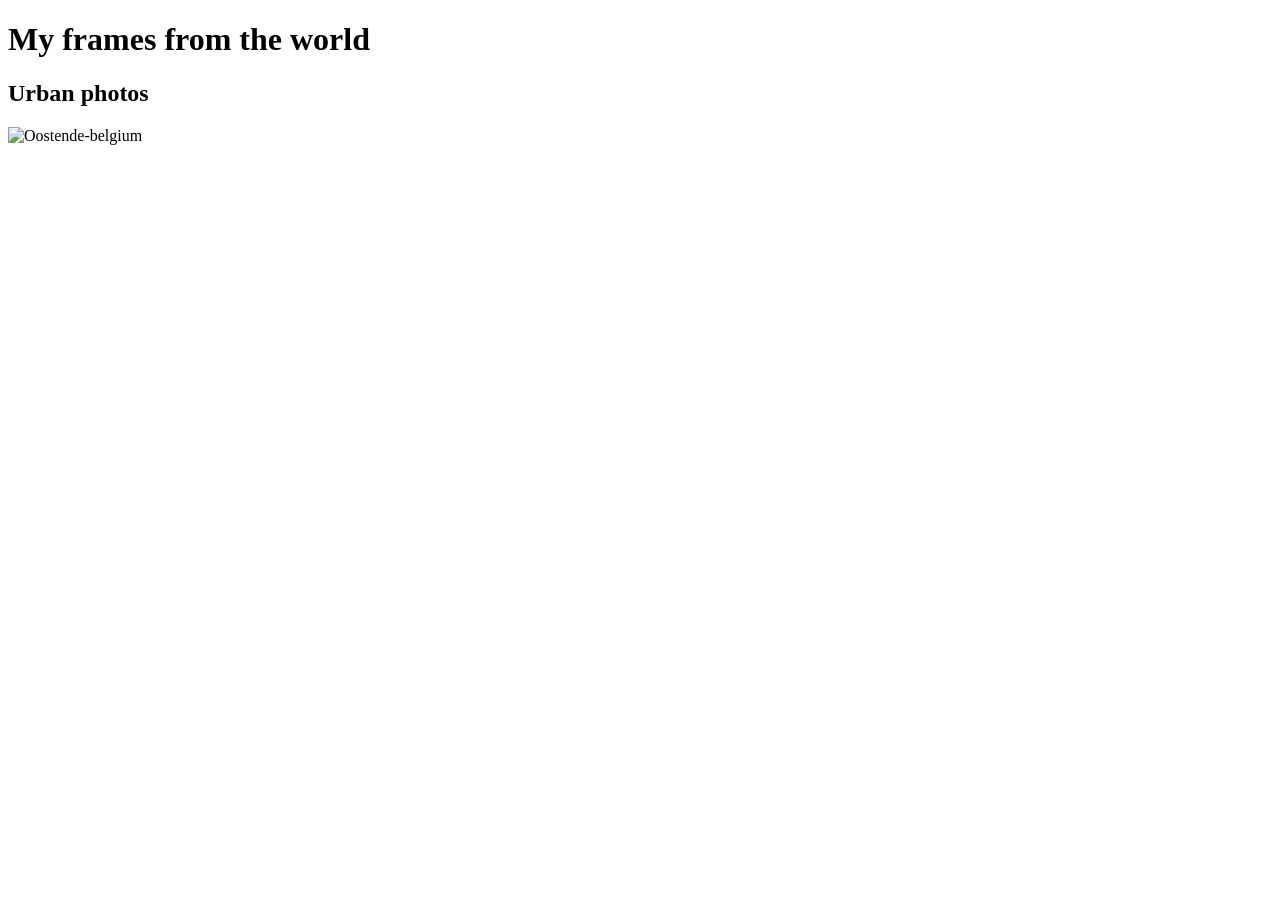
==== index.html @ 7cafc71c "My frist project" ====
<!DOCTYPE html>
<htmk lang= "english">
<h>
<meta charset= "UFT-8">
<title>My website</title>
</h>
<body>
<h1> My frames from the world</h1>
<h2> Urban photos </h2>
<img scr="https://www.instagram.com/p/DNqZtJPsydU/?igsh=cWk3c3Zxczd1cGtz" alt="Oostende-belgium"/>
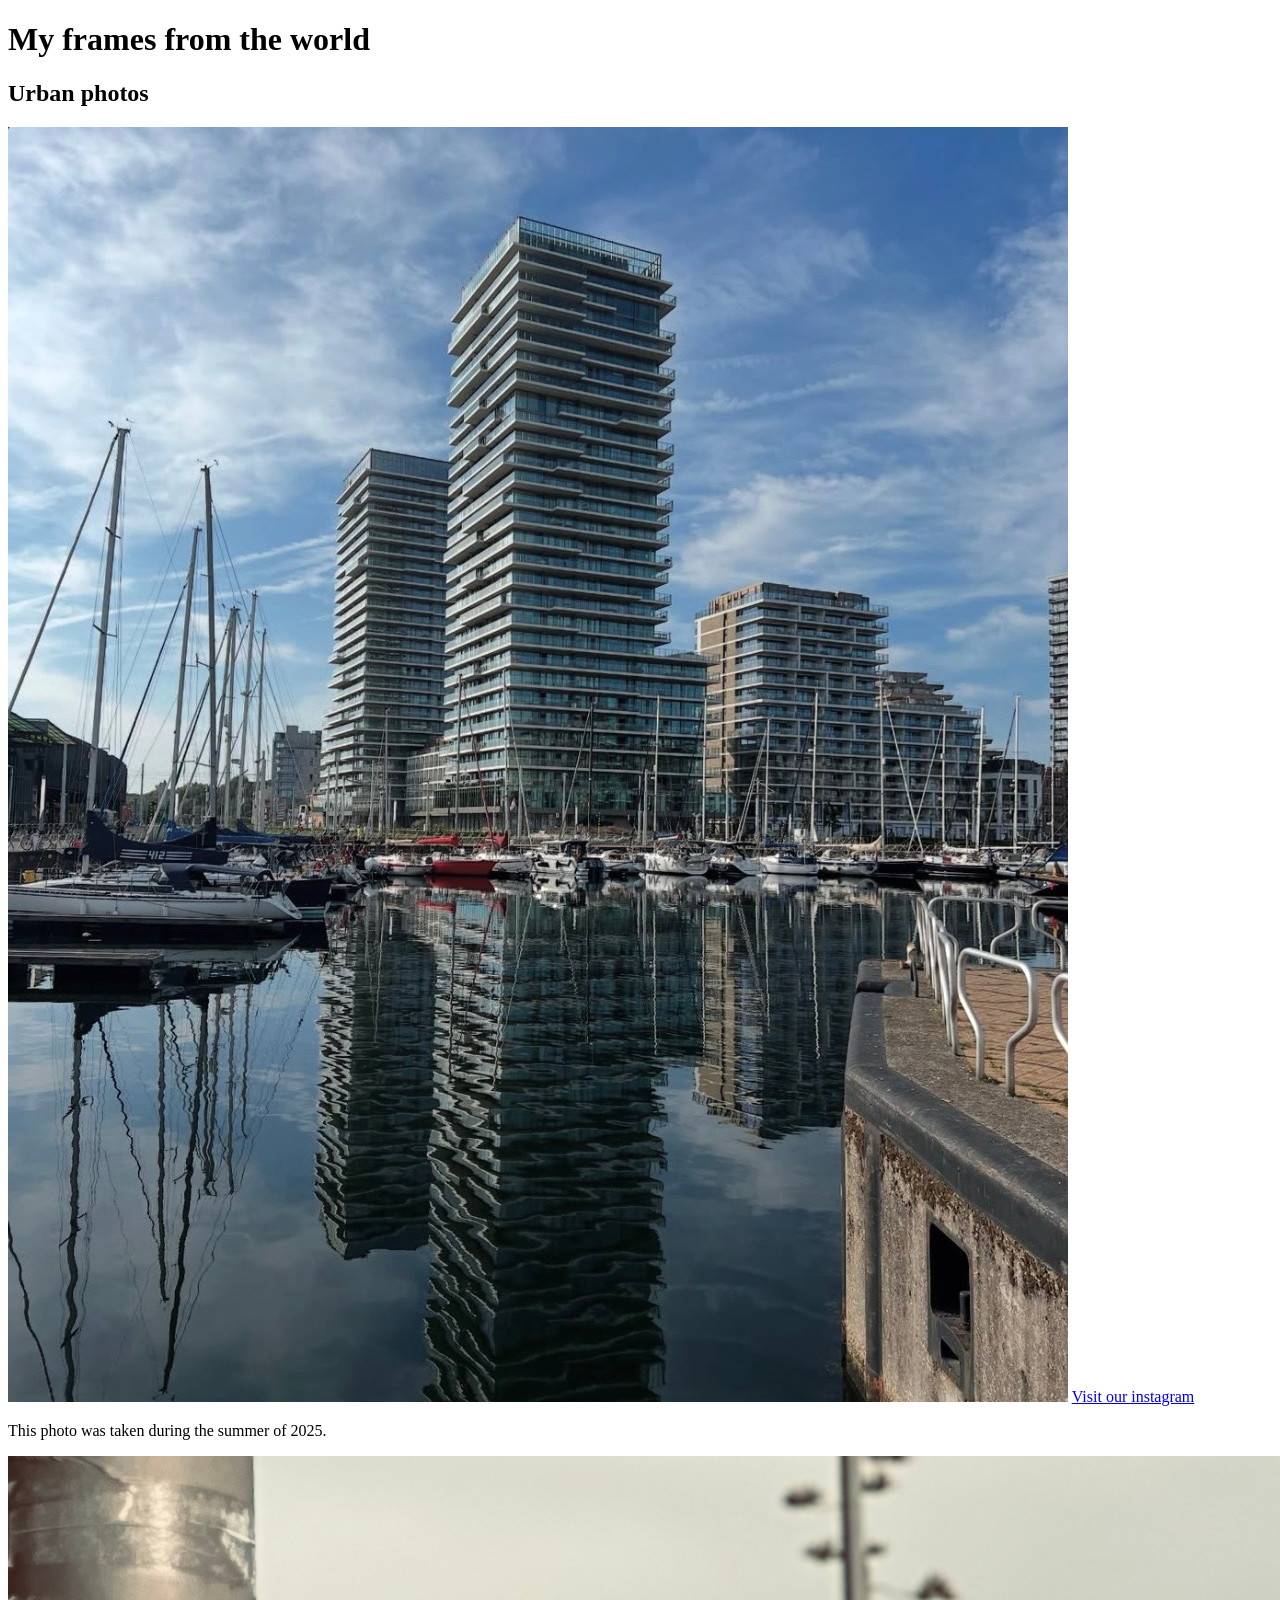
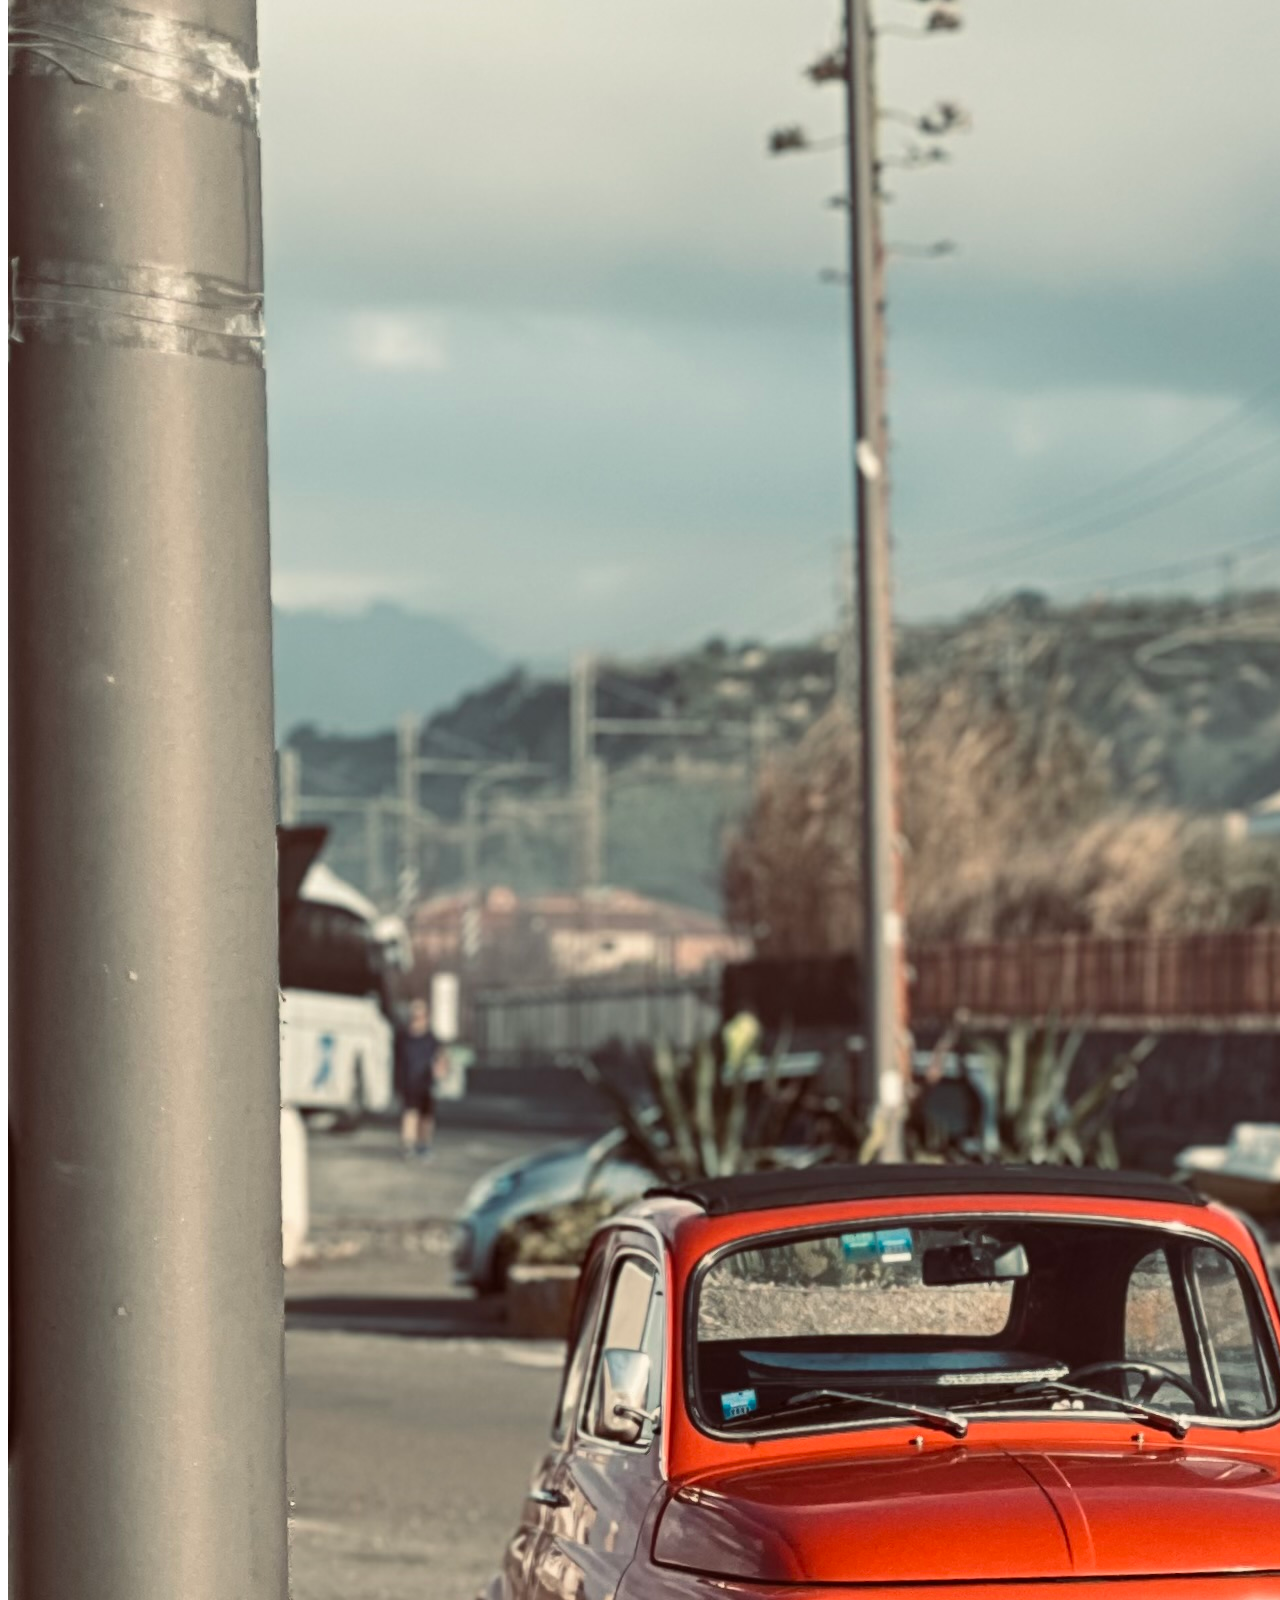
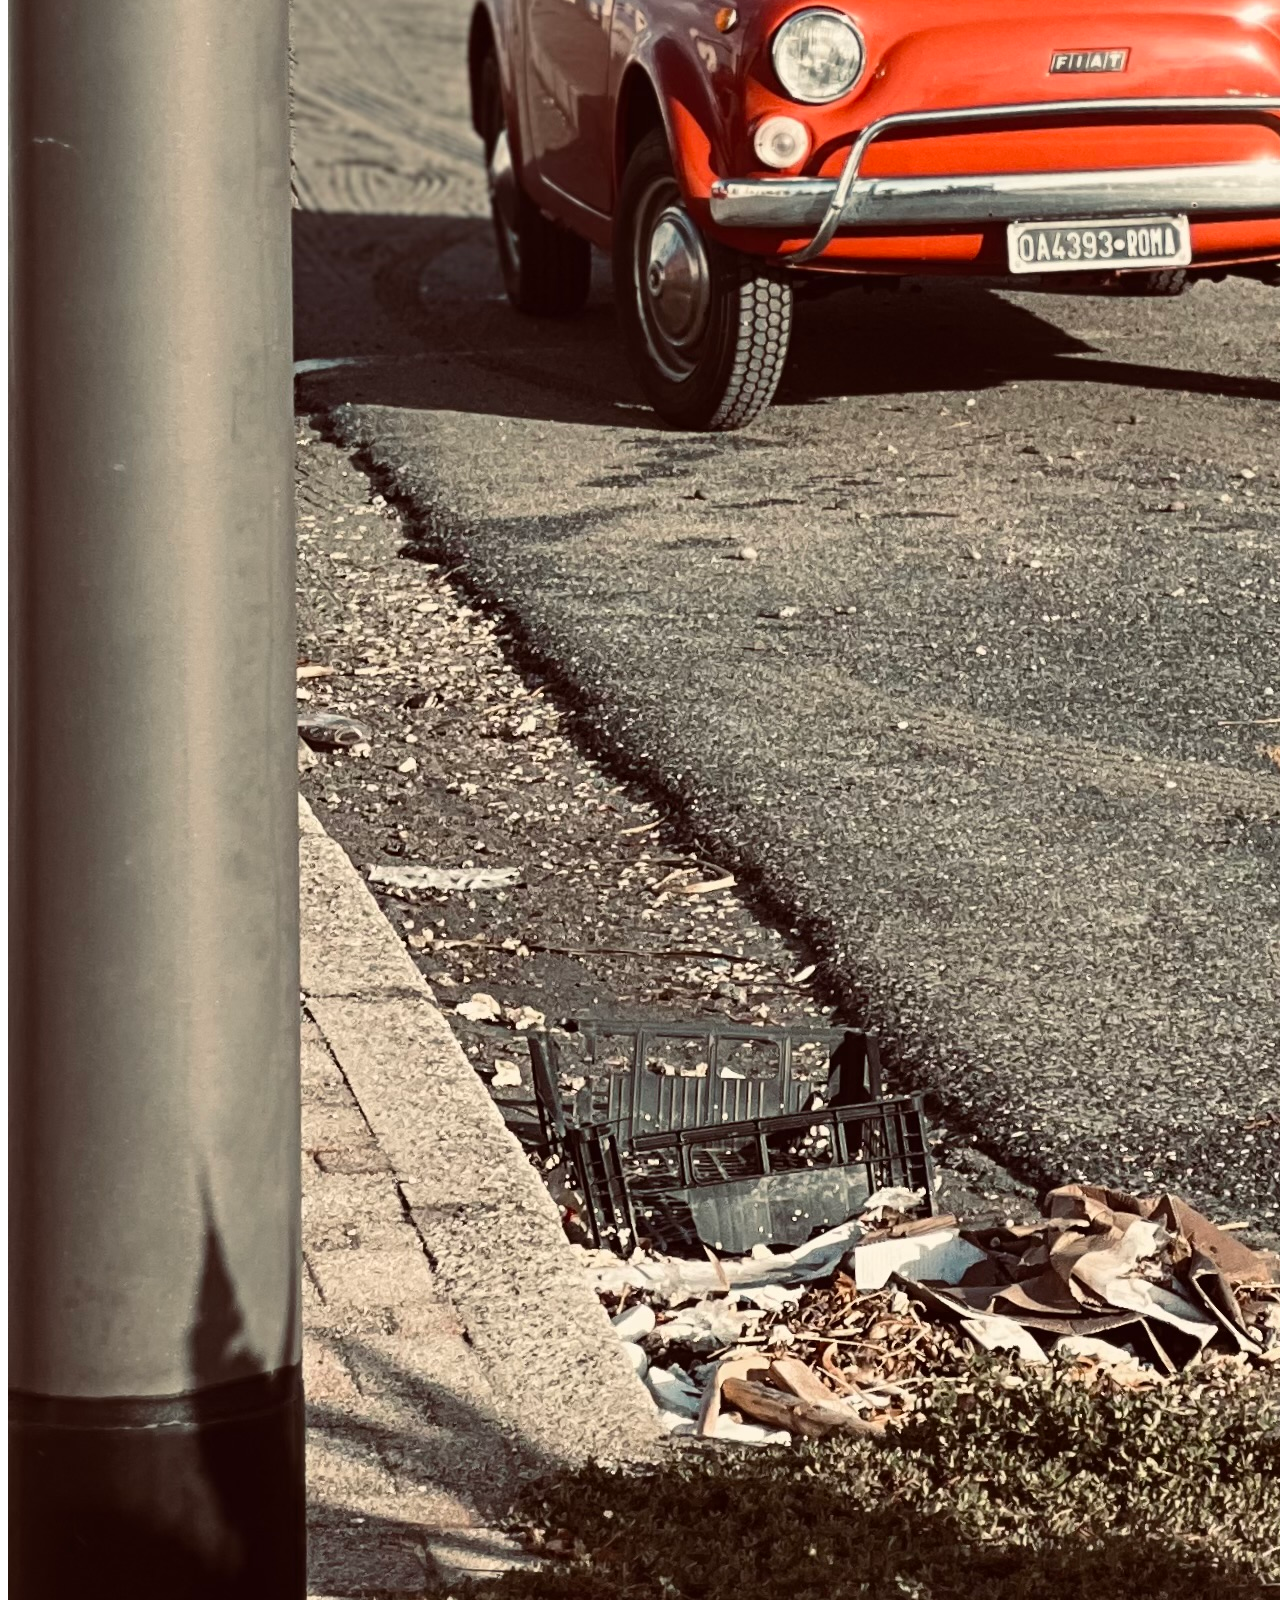
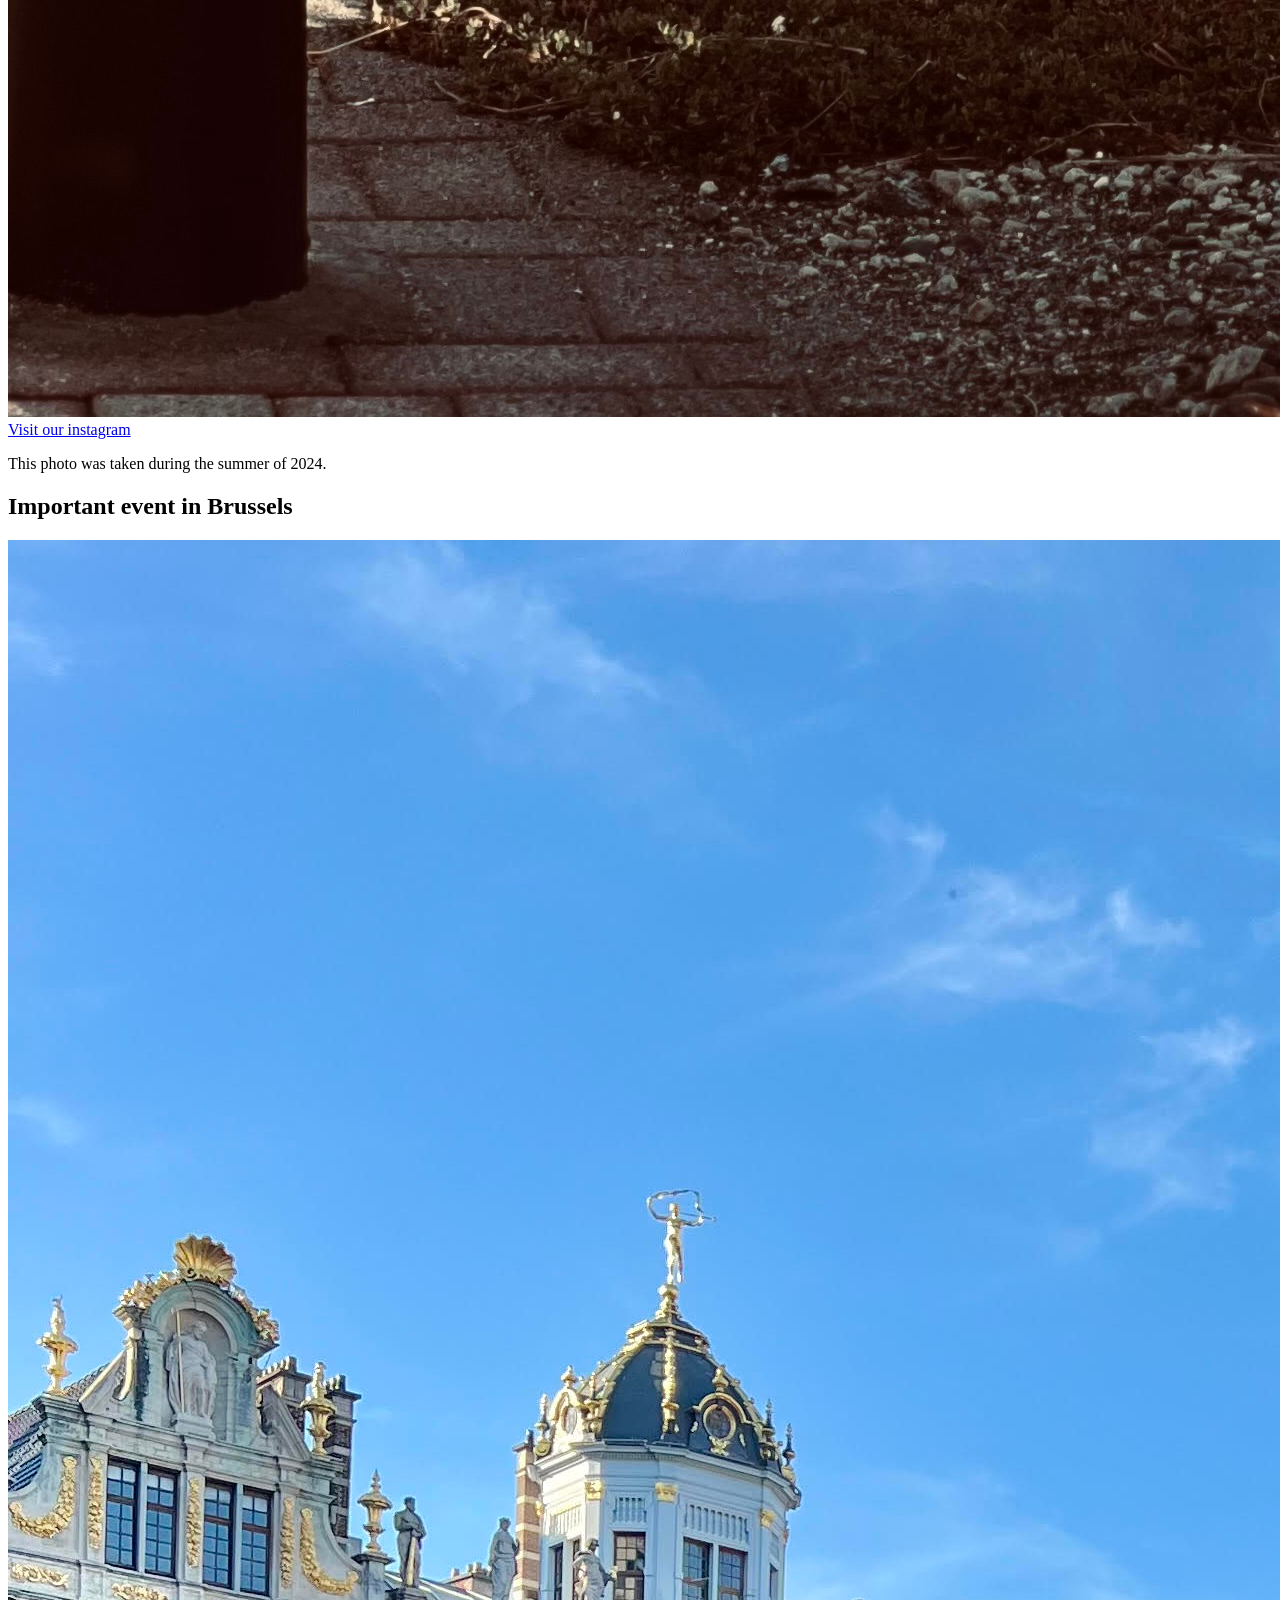
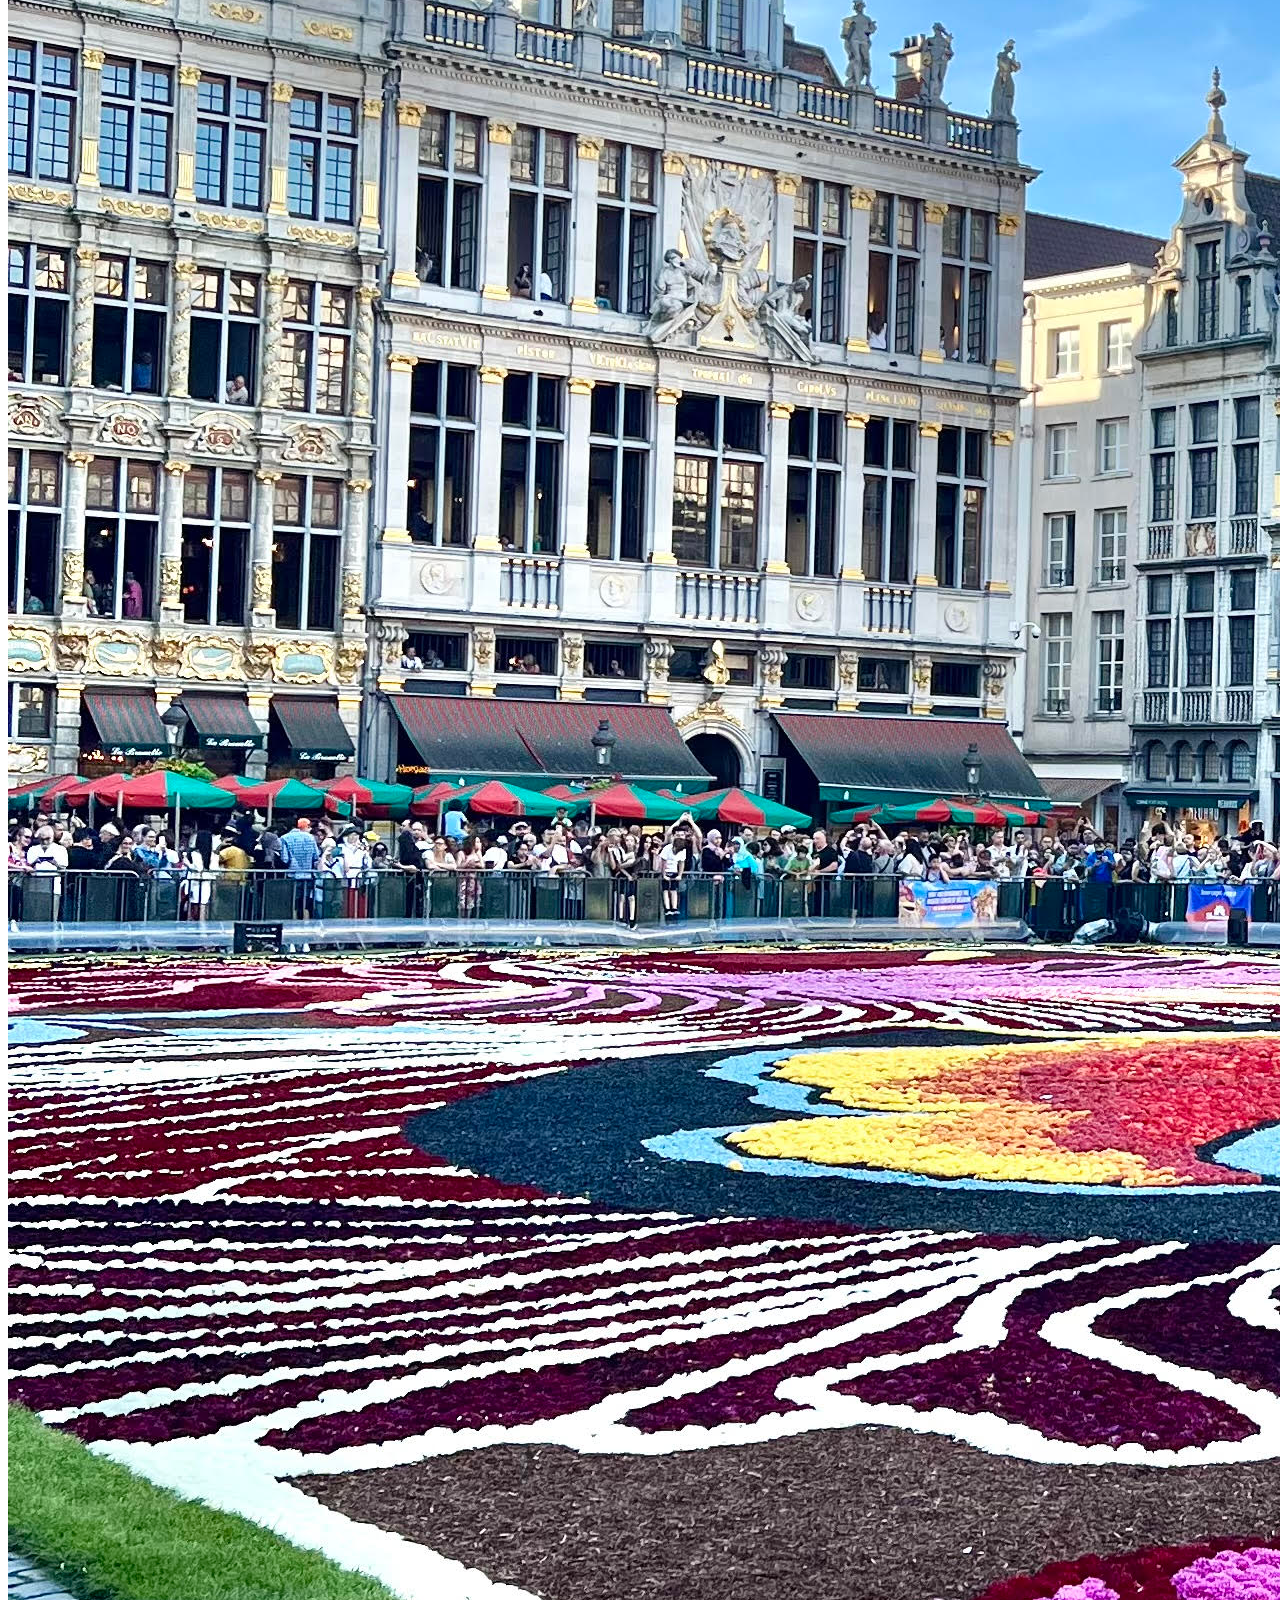
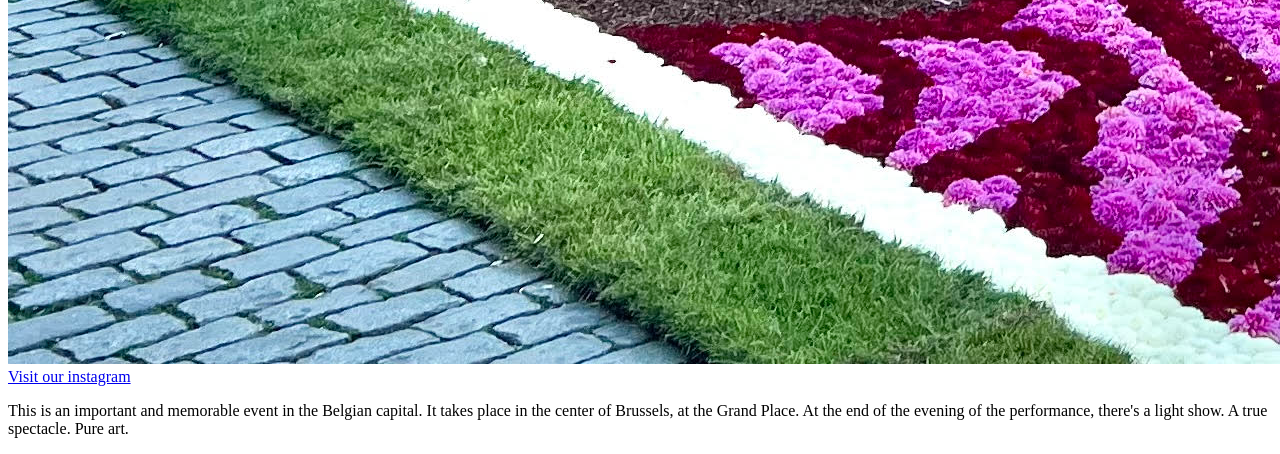
==== commit a0309b81: "my_first_project1" ====
--- a/index.html
+++ b/index.html
@@ -1,10 +1,27 @@
 <!DOCTYPE html>
-<htmk lang= "english">
-<h>
-<meta charset= "UFT-8">
+<html lang= "en">
+<head>
+<meta charset= "UTF-8">
 <title>My website</title>
-</h>
+</head>
 <body>
 <h1> My frames from the world</h1>
 <h2> Urban photos </h2>
-<img scr="https://www.instagram.com/p/DNqZtJPsydU/?igsh=cWk3c3Zxczd1cGtz" alt="Oostende-belgium"/>
+<div>
+<img src= "img_o.jpeg" alt="Oostande - BE" />
+<a href="https://www.instagram.com/p/DNqZtJPsydU/?igsh=cWk3c3Zxczd1cGtz" target= "_blank"> Visit our instagram</a>
+<p> This photo was taken during the summer of 2025. </p>
+</div>
+<div>
+<img src="img_c.jpeg" alt= "Red car in Italy" />
+<a href="https://www.instagram.com/p/C-KIvsPsfkg/?igsh=c2ppemJuNTM3b2Fu" target= "_blank"> Visit our instagram </a>
+<p>This photo was taken during the summer of 2024.</p>
+</div>
+<div>
+<h2> Important event in Brussels </h2>
+<img src= "img_f.jpg" alt= "Flower carpet"/>
+<a href="https://www.instagram.com/p/C-vGCbesMPx/?igsh=ZHQxcGFqc2JyeWpx" target="_blank"> Visit our instagram </a>
+<p> This is an important and memorable event in the Belgian capital. It takes place in the center of Brussels, at the Grand Place. At the end of the evening of the performance, there's a light show. A true spectacle. Pure art.</p>
+</div>
+</body>
+</html>
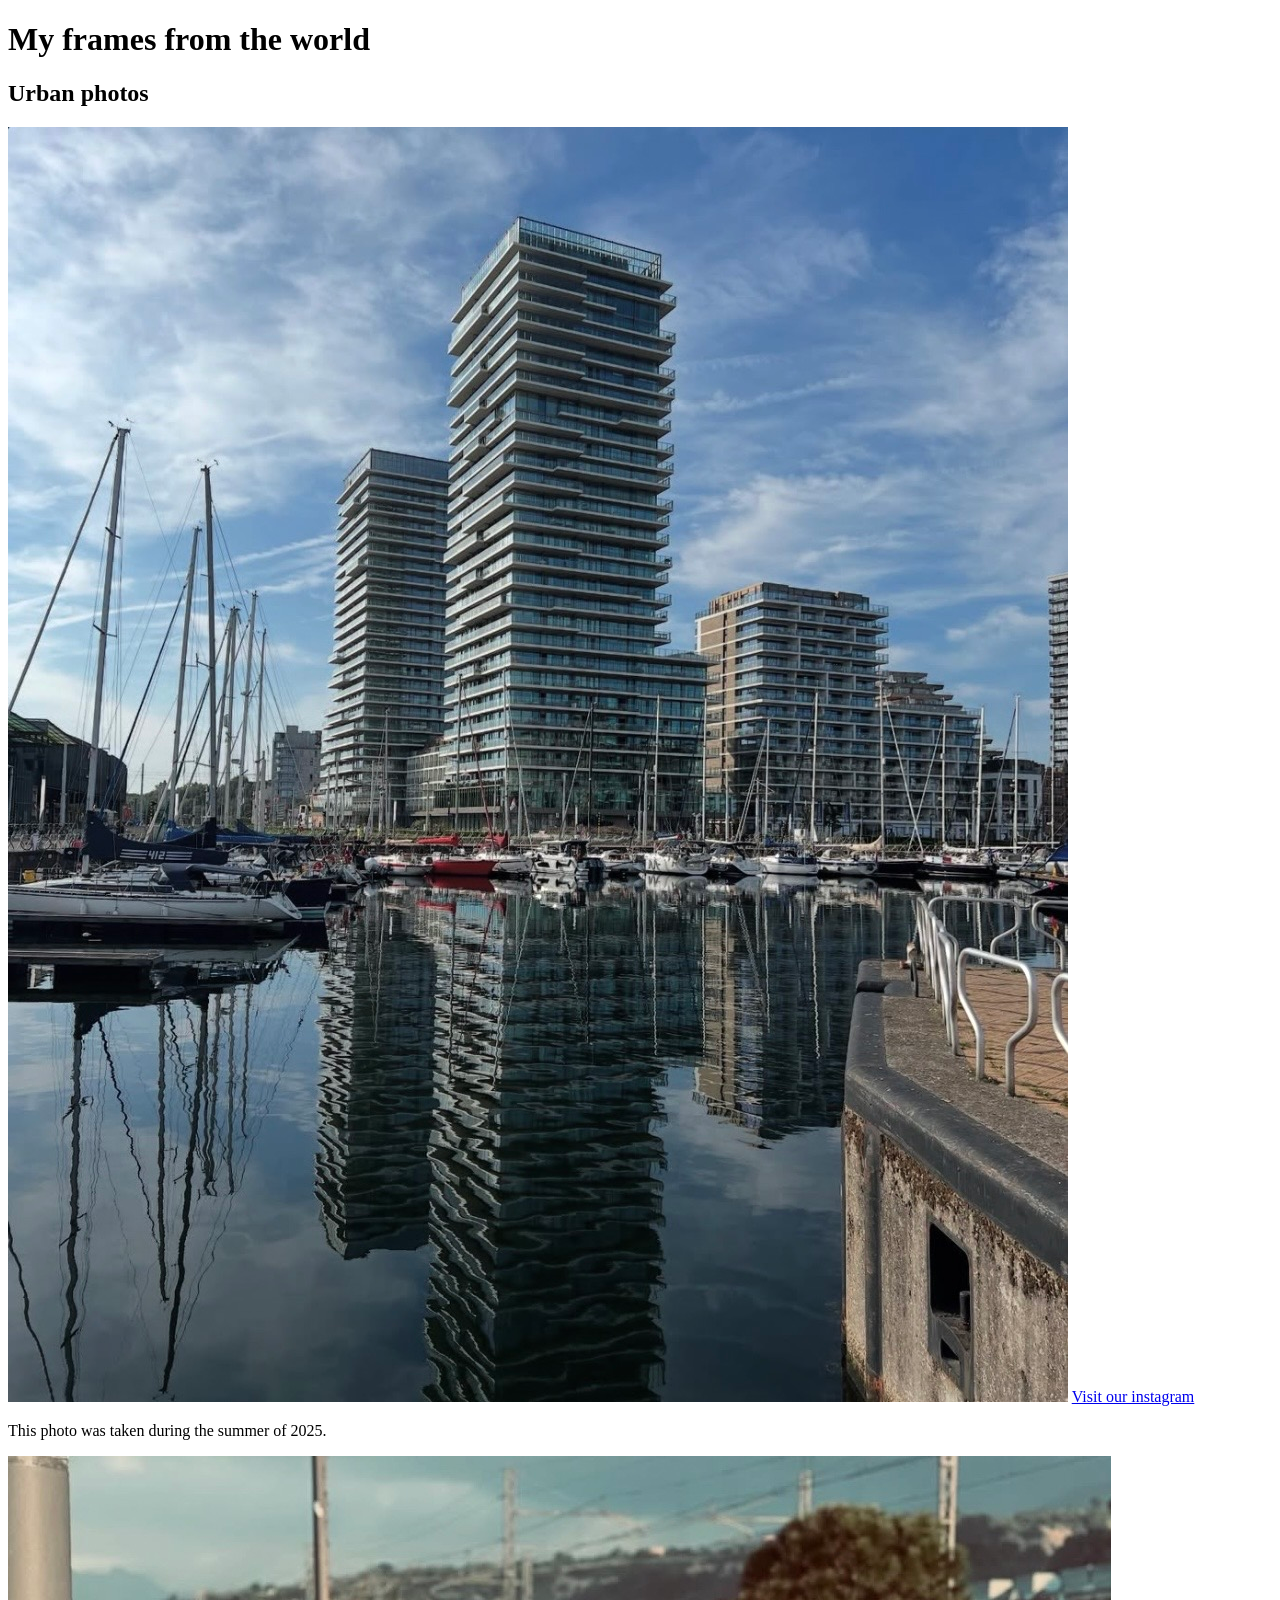
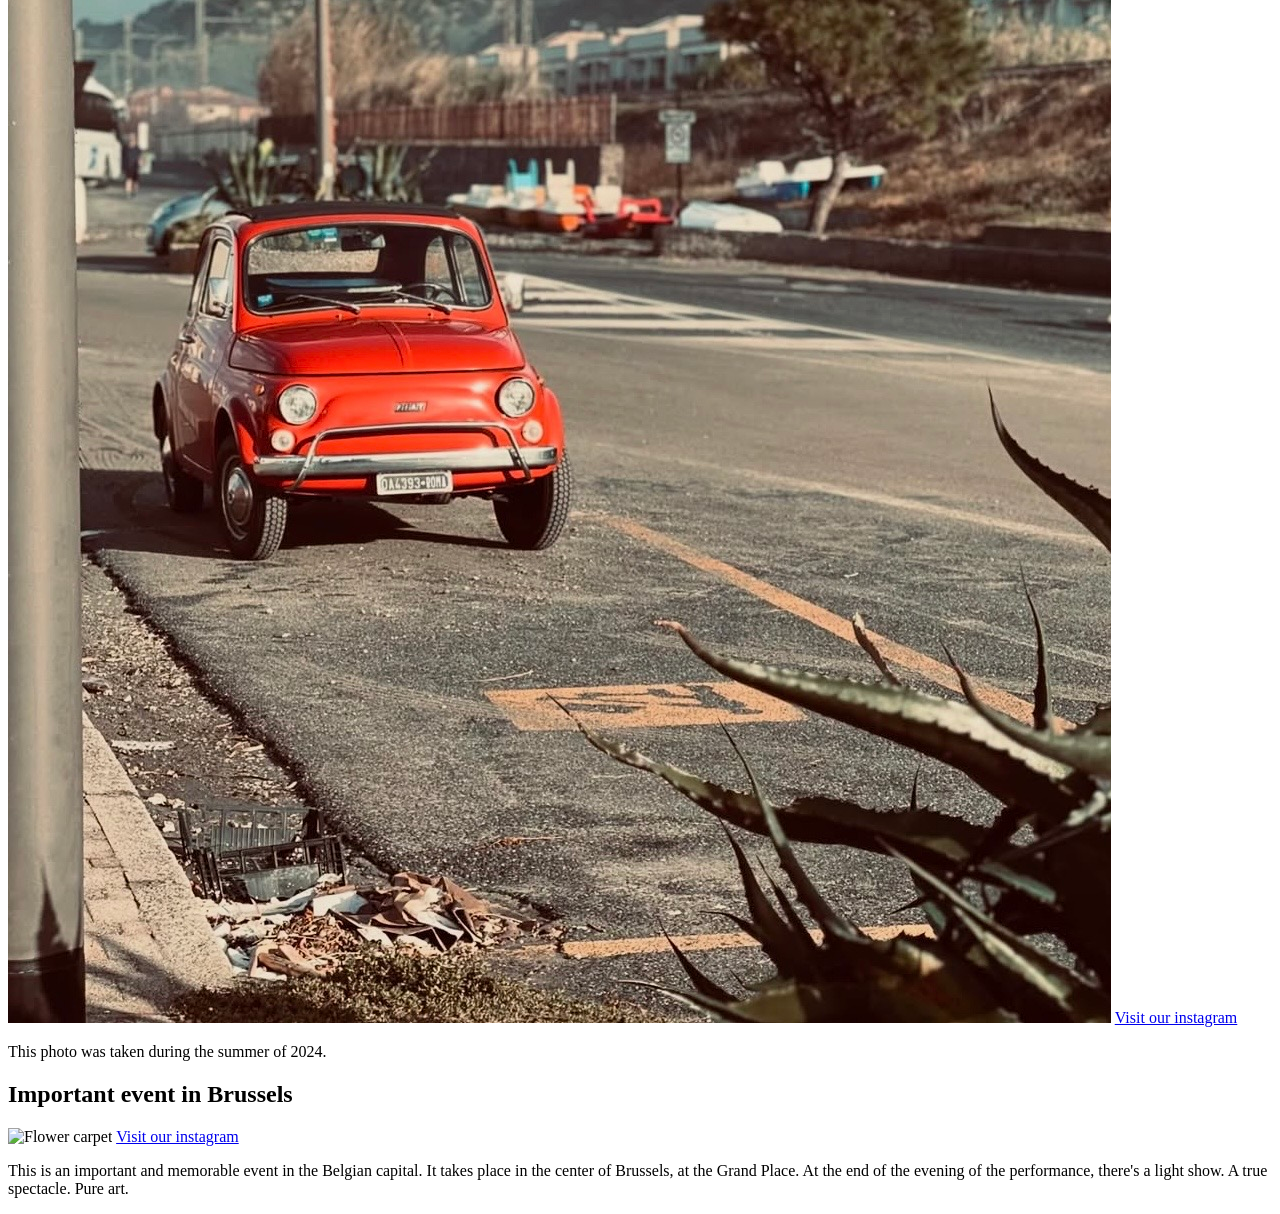
==== commit a777f556: "my_first_project" ====
--- a/index.html
+++ b/index.html
@@ -7,21 +7,18 @@
 <body>
 <h1> My frames from the world</h1>
 <h2> Urban photos </h2>
-<div>
+
 <img src= "img_o.jpeg" alt="Oostande - BE" />
 <a href="https://www.instagram.com/p/DNqZtJPsydU/?igsh=cWk3c3Zxczd1cGtz" target= "_blank"> Visit our instagram</a>
 <p> This photo was taken during the summer of 2025. </p>
-</div>
-<div>
+
 <img src="img_c.jpeg" alt= "Red car in Italy" />
 <a href="https://www.instagram.com/p/C-KIvsPsfkg/?igsh=c2ppemJuNTM3b2Fu" target= "_blank"> Visit our instagram </a>
 <p>This photo was taken during the summer of 2024.</p>
-</div>
-<div>
 <h2> Important event in Brussels </h2>
 <img src= "img_f.jpg" alt= "Flower carpet"/>
 <a href="https://www.instagram.com/p/C-vGCbesMPx/?igsh=ZHQxcGFqc2JyeWpx" target="_blank"> Visit our instagram </a>
 <p> This is an important and memorable event in the Belgian capital. It takes place in the center of Brussels, at the Grand Place. At the end of the evening of the performance, there's a light show. A true spectacle. Pure art.</p>
-</div>
+
 </body>
 </html>
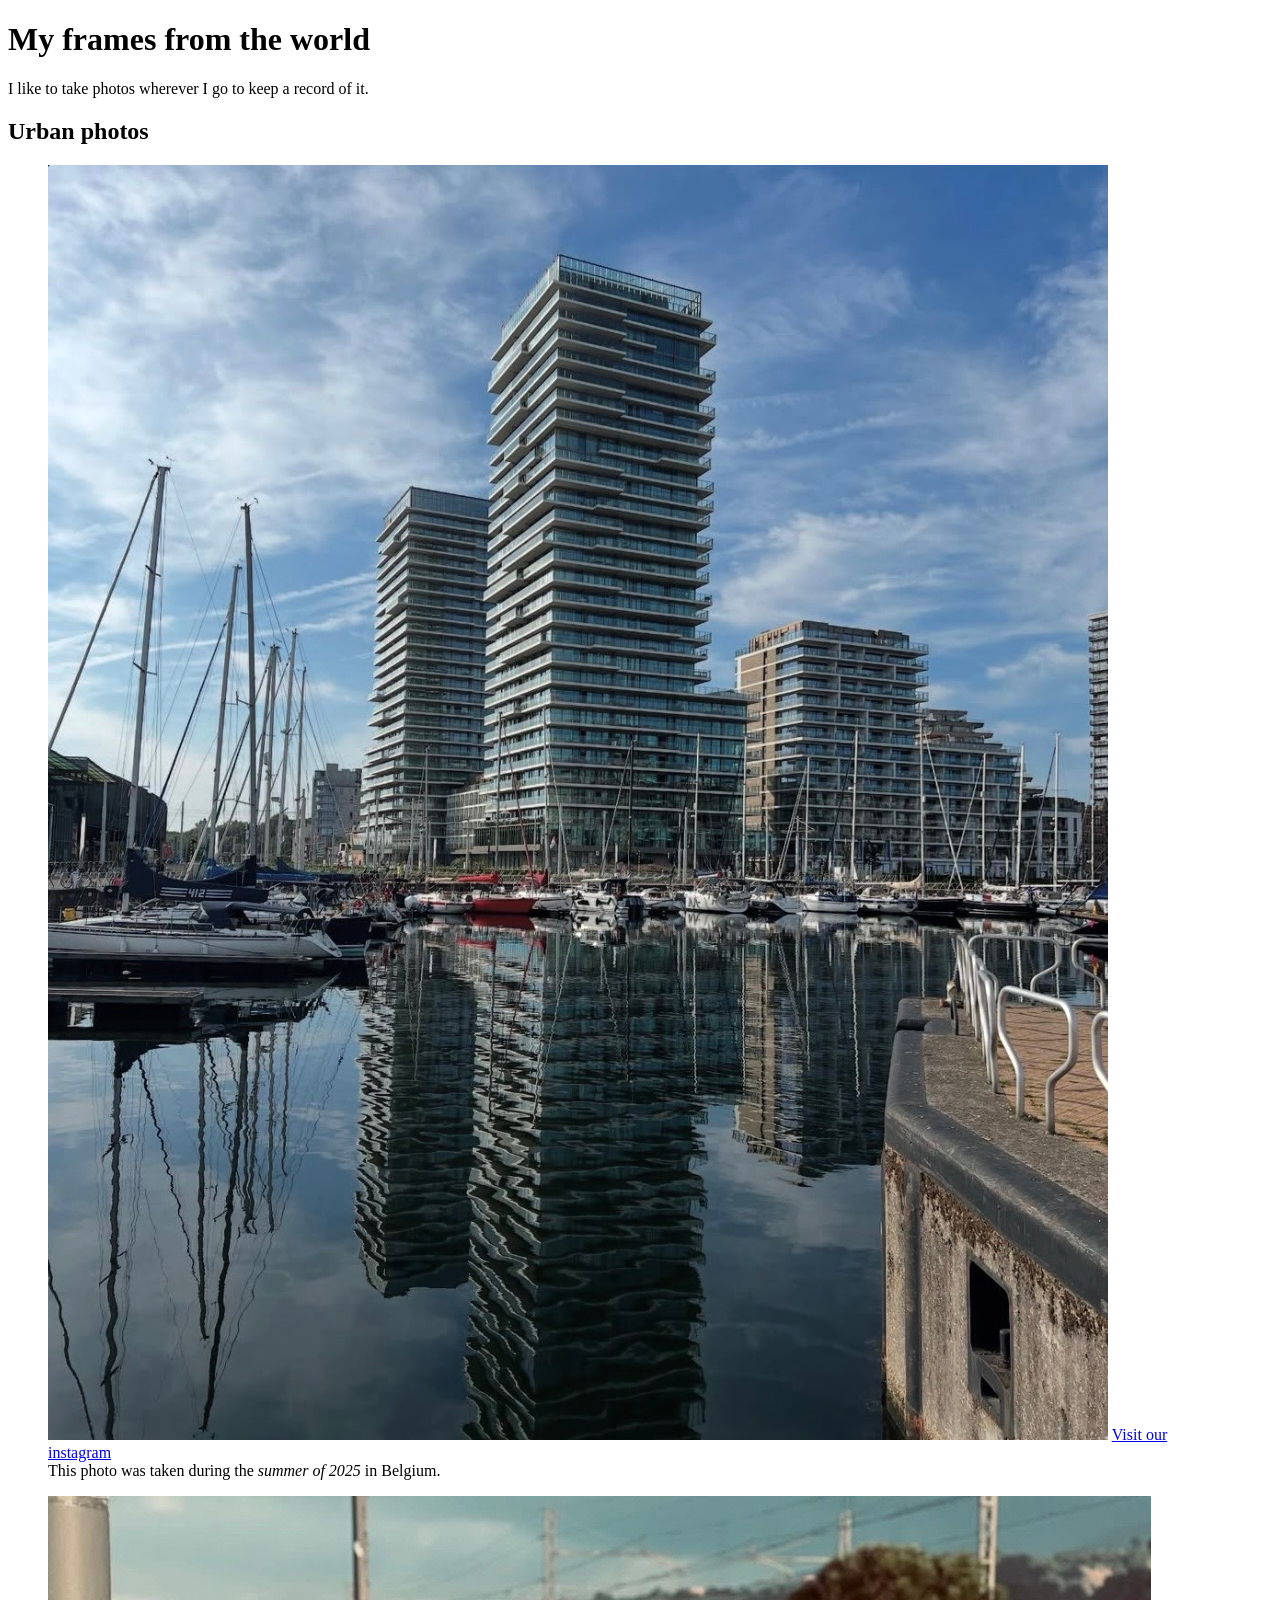
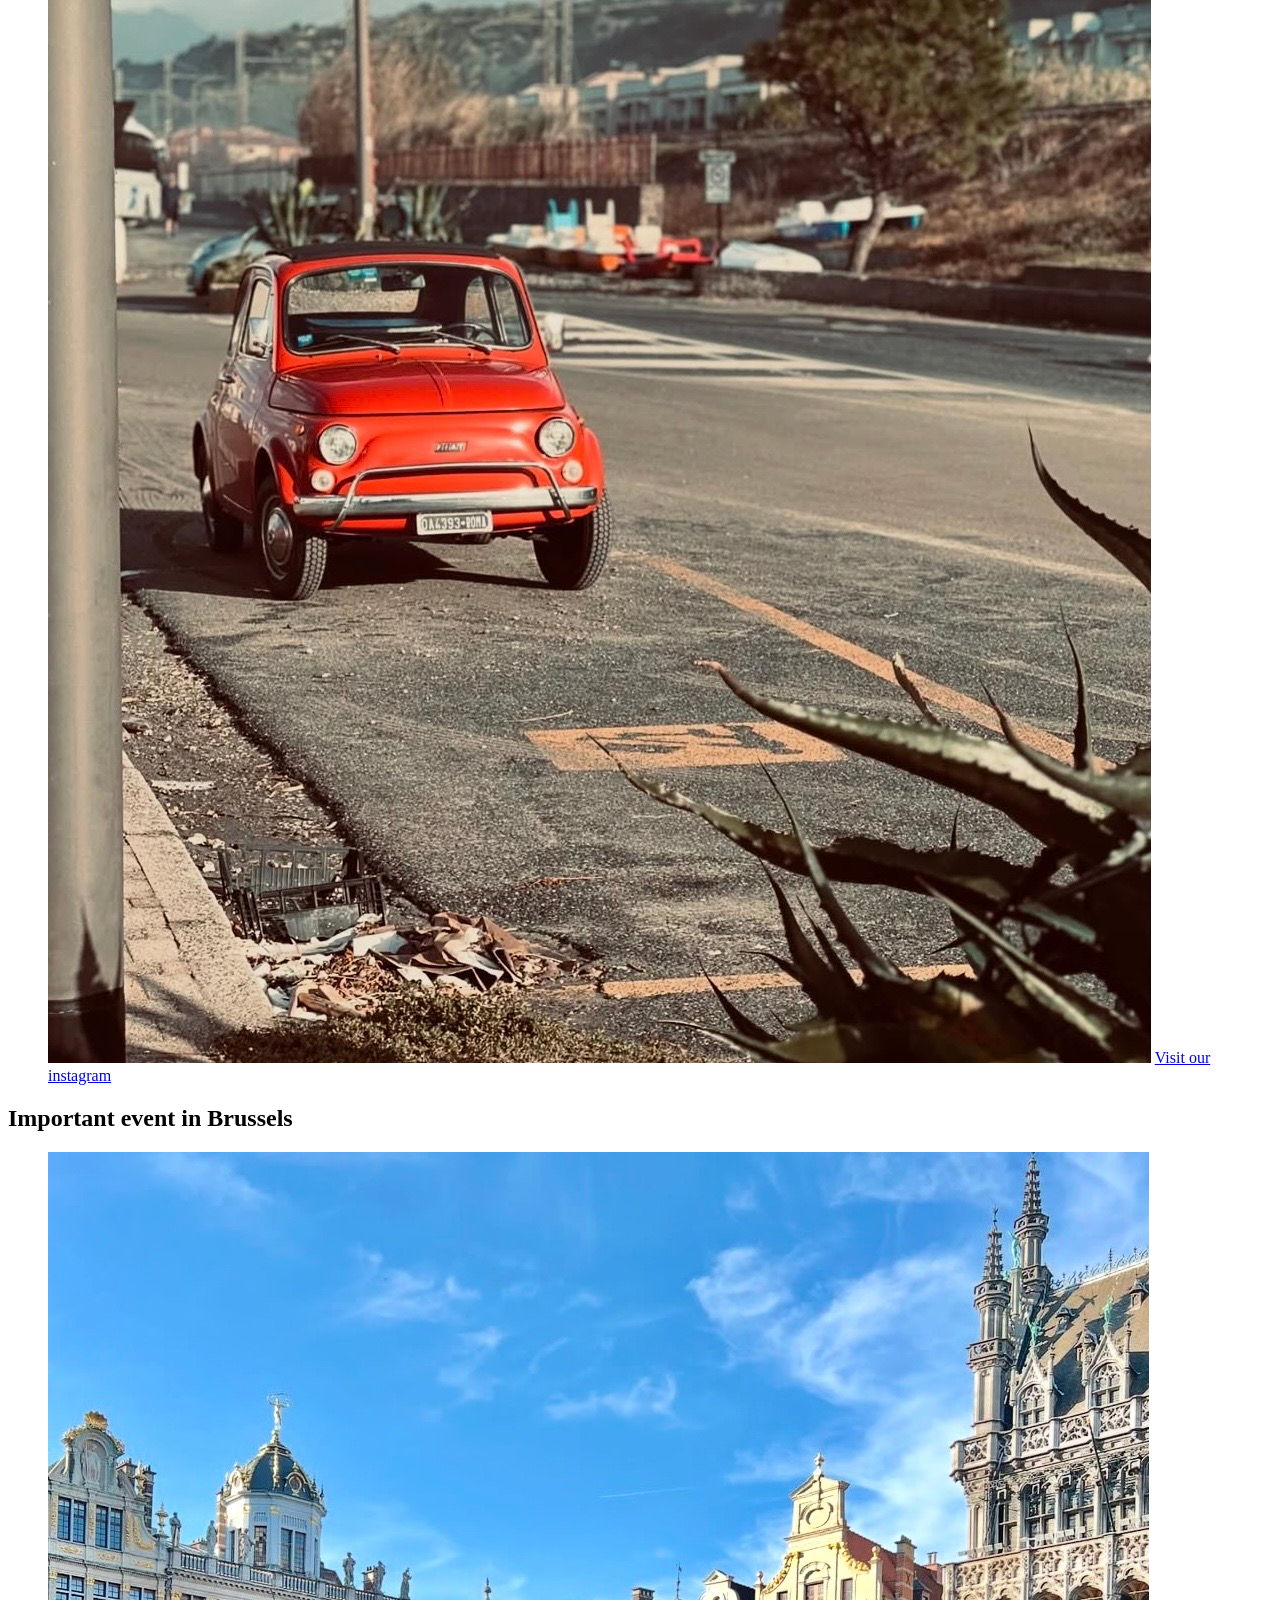
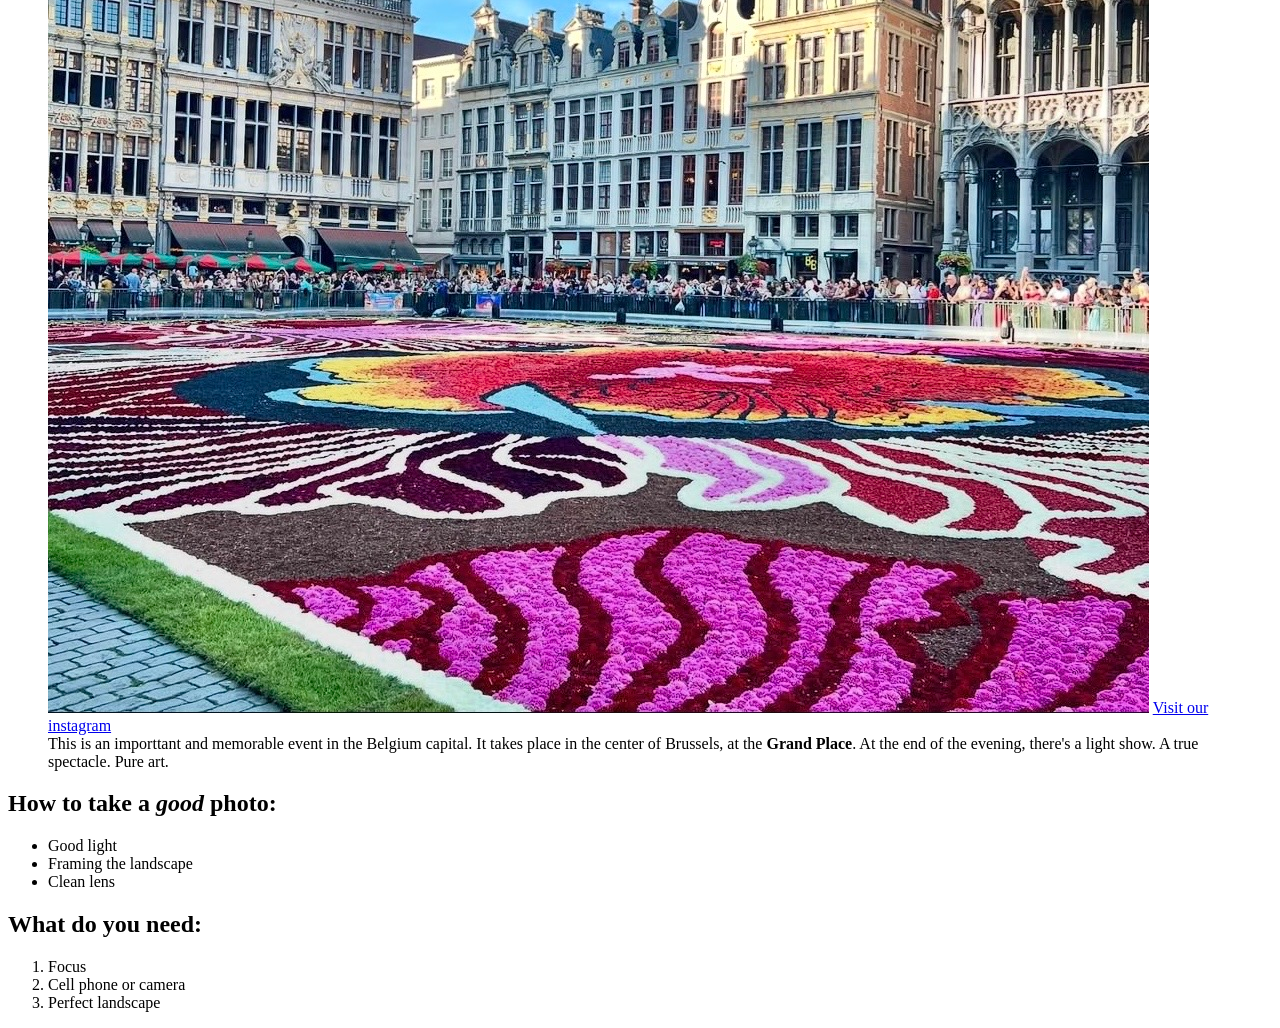
==== commit 28b7c2cd: "fix html structure" ====
--- a/index.html
+++ b/index.html
@@ -2,23 +2,49 @@
 <html lang= "en">
 <head>
 <meta charset= "UTF-8">
-<title>My website</title>
+<title>Urban photos</title>
 </head>
 <body>
 <h1> My frames from the world</h1>
-<h2> Urban photos </h2>
+<p>I like to take photos wherever I go to keep a record of it.</p
+<main>
+<section>
+<h2>Urban photos</h2>
+<figure>
+<img src="img_o.jpeg" alt="Oostende - BE" /> 
+<a href="https://www.instagram.com/p/DNqZtJPsydU/?igsh=cWk3c3Zxczd1cGtz" target="_blank" rel="noopener noreferrer"> Visit our instagram </a>
+<figcaption> This photo was taken during the <em>summer of 2025</em> in Belgium. </figcaption>
+</figure>
+<figure>
+<img src="img_c.jpeg" alt="Red car in Italy" /> <a href="https://www.instagram.com/p/C-KIvsPsfkg/?igsh=c2ppemJuNTM3b2Fu" target="_blank" rel="noopener noreferrer"> 
+Visit our instagram </a>
+</figure>
+</section>
+<section>
+<h2>Important event in Brussels</h2>
+<figure>  <img src="img_f.jpeg" alt="Flower carpet"/>
+<a href="https://www.instagram.com/p/C-vGCbesMPx/?igsh=ZHQxcGFqc2JyeWpx" target="_blank" rel="noopener noreferrer"> 
+Visit our instagram </a>
+<figcaption> This is an importtant and memorable event in the Belgium capital. It takes place in the center of Brussels, at the <strong>Grand Place</strong>. At the end of the evening, there's a light show. A true spectacle. Pure art. </figcaption>
+</figure>
+</section>
+<section> 
+<h2>How to take a <em>good</em> photo:</h2>
+<ul>
+<li>Good light</li>
+<li>Framing the landscape</li>
+<li>Clean lens</li>
+</ul>
 
-<img src= "img_o.jpeg" alt="Oostande - BE" />
-<a href="https://www.instagram.com/p/DNqZtJPsydU/?igsh=cWk3c3Zxczd1cGtz" target= "_blank"> Visit our instagram</a>
-<p> This photo was taken during the summer of 2025. </p>
-
-<img src="img_c.jpeg" alt= "Red car in Italy" />
-<a href="https://www.instagram.com/p/C-KIvsPsfkg/?igsh=c2ppemJuNTM3b2Fu" target= "_blank"> Visit our instagram </a>
-<p>This photo was taken during the summer of 2024.</p>
-<h2> Important event in Brussels </h2>
-<img src= "img_f.jpg" alt= "Flower carpet"/>
-<a href="https://www.instagram.com/p/C-vGCbesMPx/?igsh=ZHQxcGFqc2JyeWpx" target="_blank"> Visit our instagram </a>
-<p> This is an important and memorable event in the Belgian capital. It takes place in the center of Brussels, at the Grand Place. At the end of the evening of the performance, there's a light show. A true spectacle. Pure art.</p>
-
+<h2>What do you need:</h2>
+<ol>
+<li>Focus</li>
+<li>Cell phone or camera</li>
+<li>Perfect landscape</li>
+</ol>
+</section>
+</main>
+<footer>
+</footer>
 </body>
-</html>
+</html>
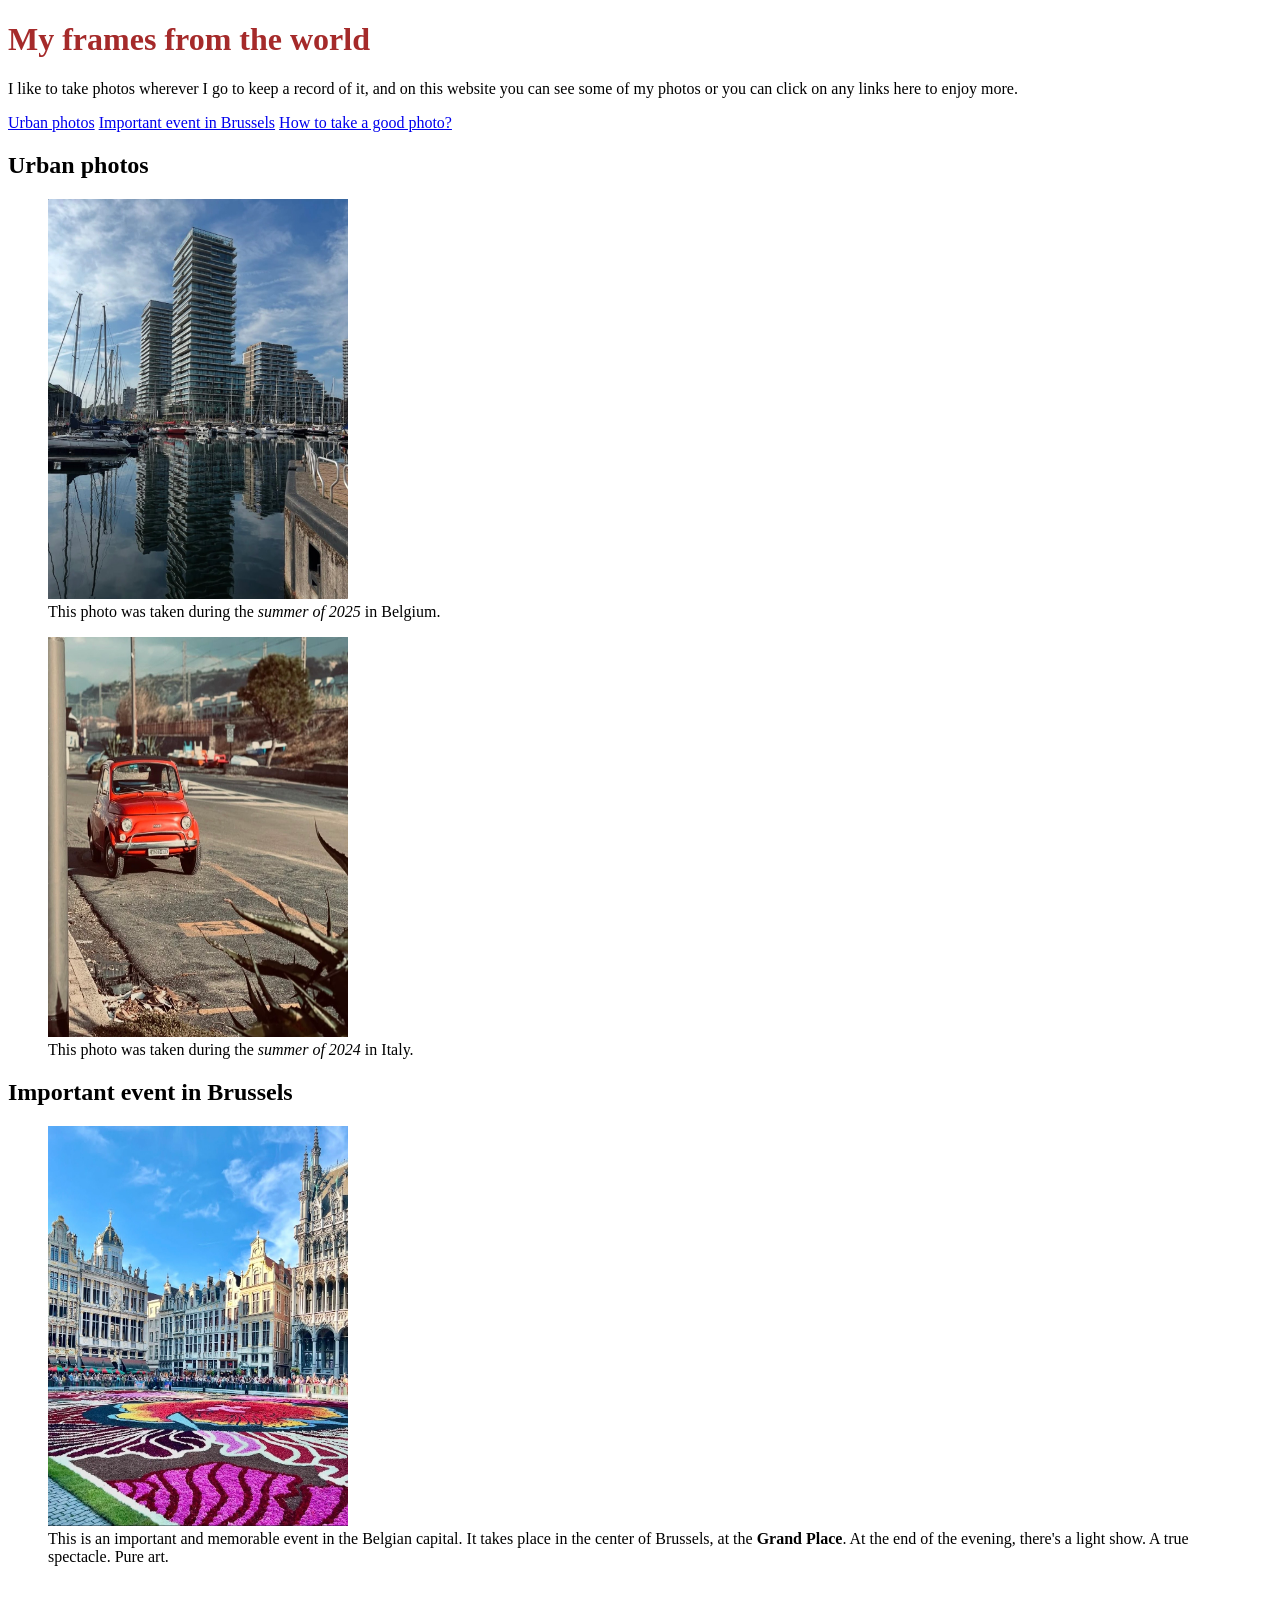
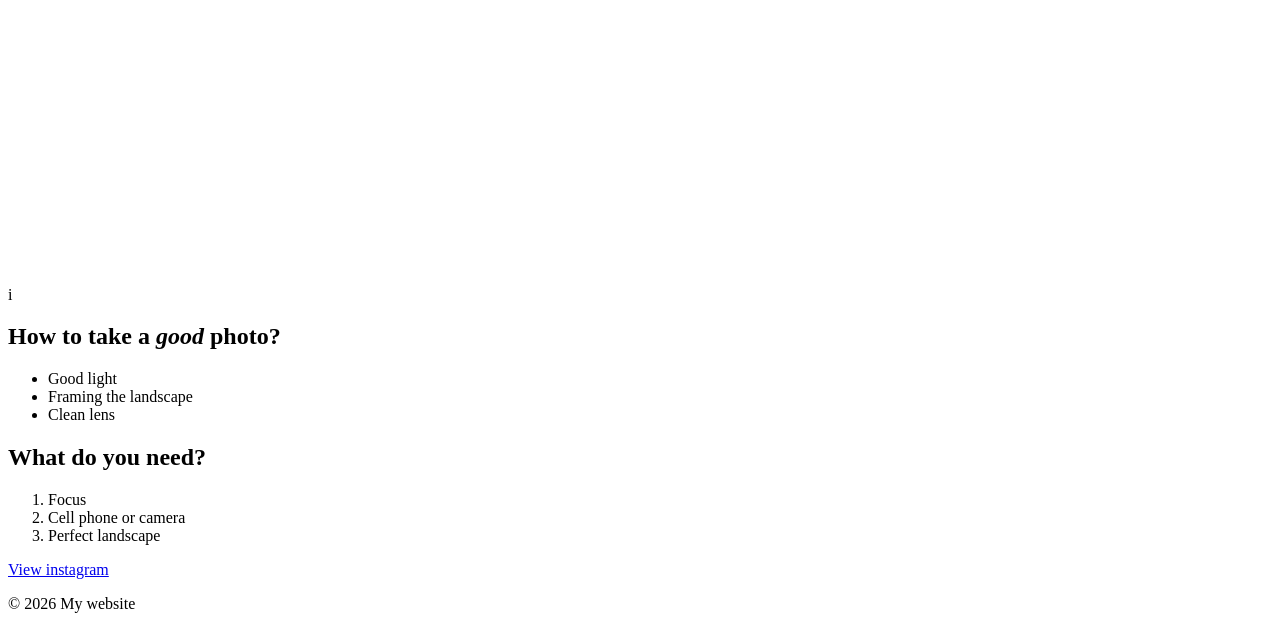
==== commit 7a114740: "my_first_project_" ====
--- a/index.html
+++ b/index.html
@@ -1,50 +1,77 @@
 <!DOCTYPE html>
 <html lang= "en">
 <head>
-<meta charset= "UTF-8">
-<title>Urban photos</title>
+  <meta charset= "UTF-8">
+  <meta name="viewport" content="width=device-width, initial-scale=1.0">
+  <meta name="description" content="Photos of urban landscapes around the world. Buildings, cars, fields, seasons."/>
+  <title>Urban photos</title>
+  <link rel="stylesheet" href="./styles.css" />
 </head>
 <body>
-<h1> My frames from the world</h1>
-<p>I like to take photos wherever I go to keep a record of it.</p
-<main>
-<section>
-<h2>Urban photos</h2>
-<figure>
-<img src="img_o.jpeg" alt="Oostende - BE" /> 
-<a href="https://www.instagram.com/p/DNqZtJPsydU/?igsh=cWk3c3Zxczd1cGtz" target="_blank" rel="noopener noreferrer"> Visit our instagram </a>
-<figcaption> This photo was taken during the <em>summer of 2025</em> in Belgium. </figcaption>
-</figure>
-<figure>
-<img src="img_c.jpeg" alt="Red car in Italy" /> <a href="https://www.instagram.com/p/C-KIvsPsfkg/?igsh=c2ppemJuNTM3b2Fu" target="_blank" rel="noopener noreferrer"> 
-Visit our instagram </a>
-</figure>
-</section>
-<section>
-<h2>Important event in Brussels</h2>
-<figure>  <img src="img_f.jpeg" alt="Flower carpet"/>
-<a href="https://www.instagram.com/p/C-vGCbesMPx/?igsh=ZHQxcGFqc2JyeWpx" target="_blank" rel="noopener noreferrer"> 
-Visit our instagram </a>
-<figcaption> This is an importtant and memorable event in the Belgium capital. It takes place in the center of Brussels, at the <strong>Grand Place</strong>. At the end of the evening, there's a light show. A true spectacle. Pure art. </figcaption>
-</figure>
-</section>
-<section> 
-<h2>How to take a <em>good</em> photo:</h2>
-<ul>
-<li>Good light</li>
-<li>Framing the landscape</li>
-<li>Clean lens</li>
-</ul>
-
-<h2>What do you need:</h2>
-<ol>
-<li>Focus</li>
-<li>Cell phone or camera</li>
-<li>Perfect landscape</li>
-</ol>
-</section>
-</main>
-<footer>
-</footer>
+  <header>
+    <h1 id="title">My frames from the world</h1>
+    <p>I like to take photos wherever I go to keep a record of it, and on this website you can see some of my photos or you can click on any links here to enjoy more.</p>
+    <nav>
+      <a href="#urban-photo">Urban photos</a>
+      <a href="#important-event-in-Brussels">Important event in Brussels</a>
+      <a href="#How-to-take-a-good-photo?">How to take a good photo?</a>
+    </nav>
+  </header>
+   <main>
+    <section>
+      <h2 id="urban-photo">Urban photos</h2>
+      <div class="gallery">
+        <figure>
+          <a href="https://www.instagram.com/p/DNqZtJPsydU/?igsh=cWk3c3Zxczd1cGtz" target="_blank" rel="noopener noreferrer">
+          <img src="img_o.jpeg" alt="Oostende - BE" width="300" height="400"/> 
+          </a>
+          <figcaption> This photo was taken during the <em>summer of 2025</em> in Belgium. </figcaption>
+        </figure>
+        <figure>
+          <a href="https://www.instagram.com/p/C-KIvsPsfkg/?igsh=c2ppemJuNTM3b2Fu" target="_blank" rel="noopener noreferrer">
+          <img src="img_c.jpeg" alt="Red car in Italy" width="300" height="400" /> 
+          </a>
+          <figcaption> This photo was taken during the <em>summer of 2024</em> in Italy. </figcaption>
+        </figure>
+      </div>
+    </section>
+    <section>
+      <h2 id="important-event-in-Brussels">Important event in Brussels</h2>
+      <figure>
+       <a href="https://www.instagram.com/p/C-vGCbesMPx/?igsh=ZHQxcGFqc2JyeWpx" target="_blank" rel="noopener noreferrer">
+       <img src="img_f.jpeg" alt="Flower carpet" width="300" height="400"/>
+       </a>
+       <figcaption> This is an important and memorable event in the Belgian capital. It takes place in the center of Brussels, at the <strong>Grand Place</strong>. At the end of the evening, there's a light show. A true spectacle. Pure art. </figcaption>
+      </figure>
+      <iframe title="Grand Place"
+      src="https://www.google.com/maps/embed?pb=!1m18!1m12!1m3!1d2519.159350975248!2d4.349970875557588!3d50.846733358753006!2m3!1f0!2f0!3f0!3m2!1i1024!2i768!4f13.1!3m3!1m2!1s0x47c3c47f4a1f4f63%3A0x250965f19f5d168!2sGrand-Place%20de%20Bruxelles%2C%201000%20Bruxelles!5e0!3m2!1spt-BR!2sbe!4v1777362532978!5m2!1spt-BR!2sbe" 
+      width="400"
+      height="300" 
+      style="border:0;"
+      loading="lazy" 
+      referrerpolicy="no-referrer-when-downgrade">
+      </iframe>
+    </section>
+    <section>i
+      <div class="list">    
+        <h2>How to take a <em>good</em> photo?</h2>
+        <ul>
+        <li>Good light</li>
+        <li>Framing the landscape</li>
+        <li>Clean lens</li>
+        </ul>
+        <h2>What do you need?</h2>
+        <ol>
+        <li>Focus</li>
+        <li>Cell phone or camera</li>
+        <li>Perfect landscape</li>
+        </ol>
+        <a href="#" class="btn" target="_blank">View instagram </a>
+      </div>
+    </section>
+  </main>
+  <footer>
+    <p> &copy; 2026 My website</p>
+  </footer>
 </body>
 </html>
--- a/styles.css
+++ b/styles.css
@@ -0,0 +1,3 @@
+#title {
+    color:brown
+}
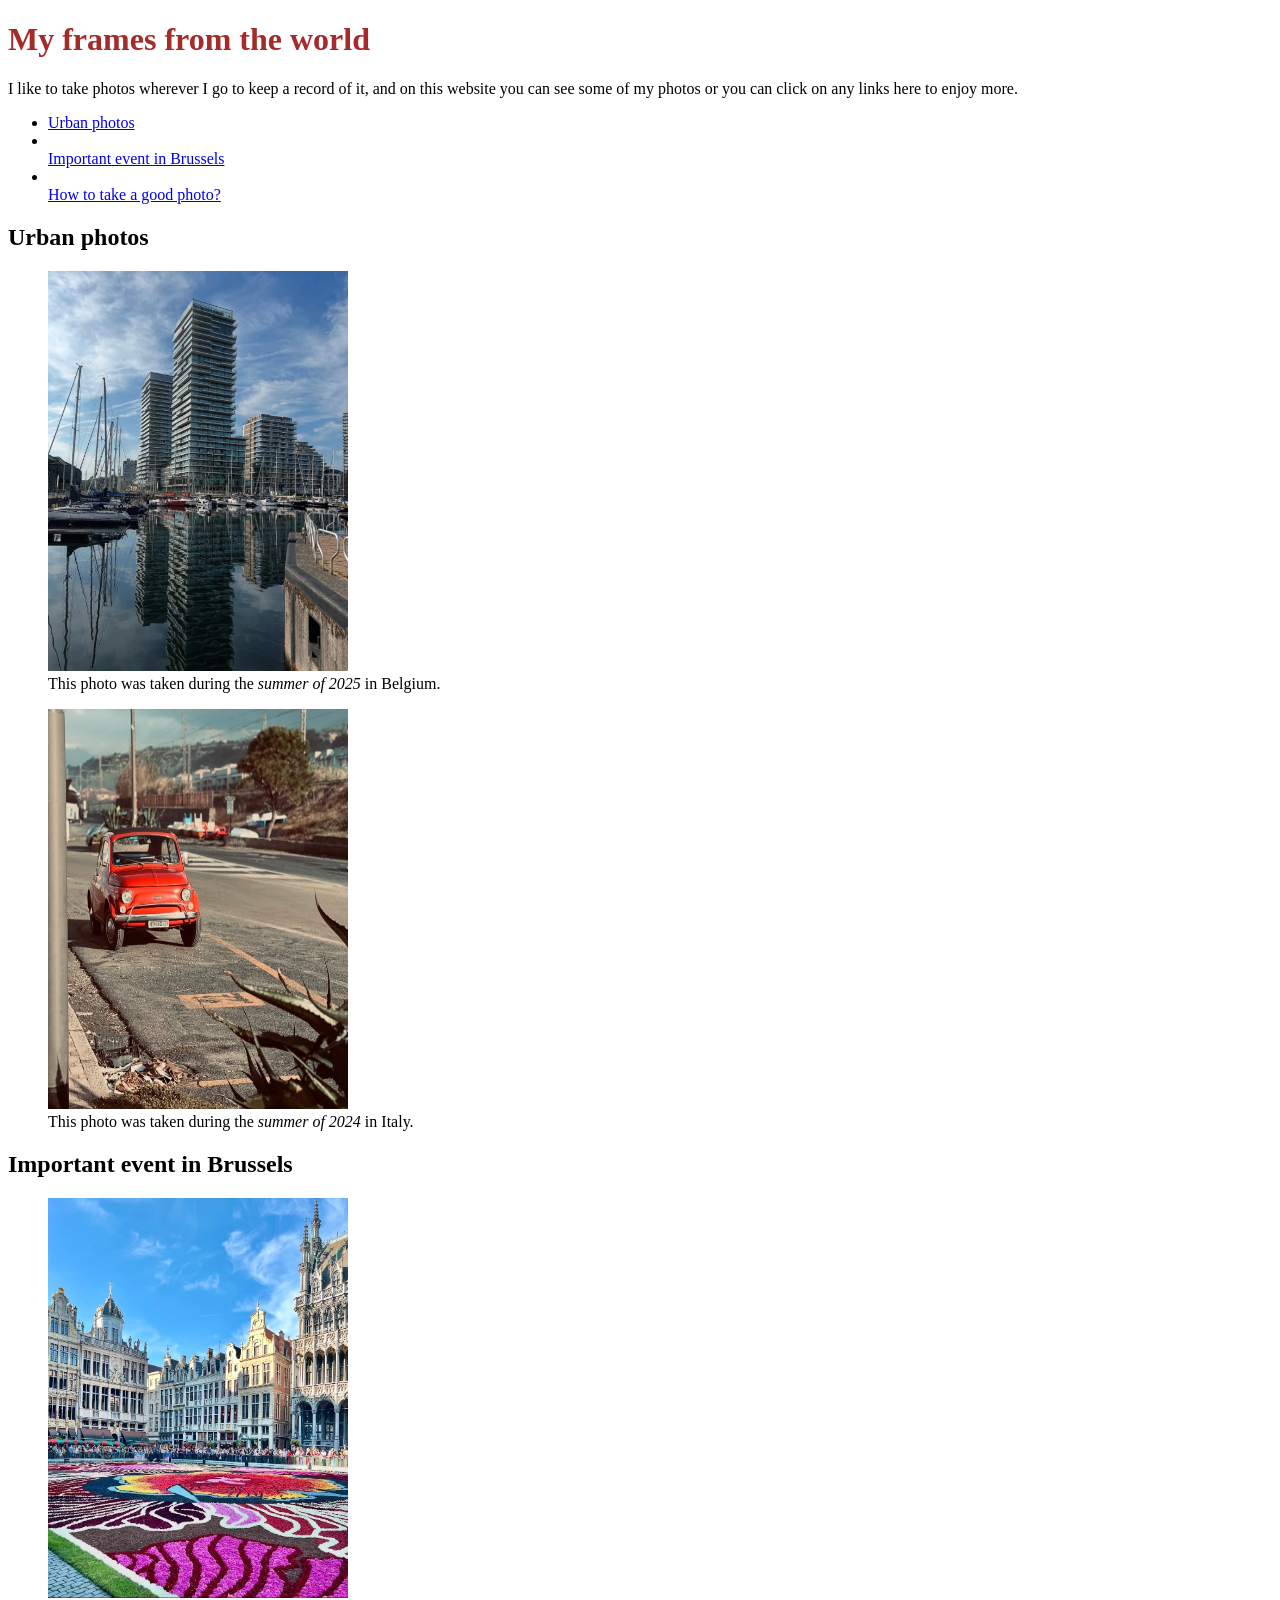
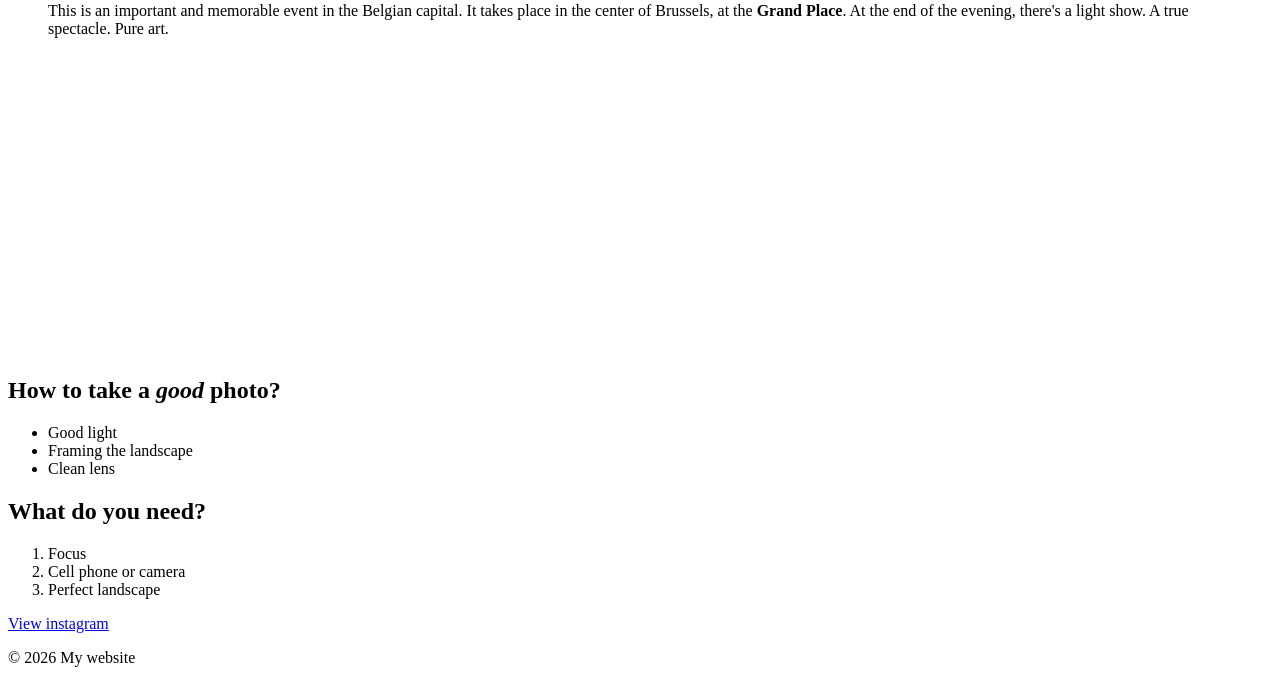
==== commit eb1c8a55: "my_first_project_" ====
--- a/index.html
+++ b/index.html
@@ -12,9 +12,11 @@
     <h1 id="title">My frames from the world</h1>
     <p>I like to take photos wherever I go to keep a record of it, and on this website you can see some of my photos or you can click on any links here to enjoy more.</p>
     <nav>
-      <a href="#urban-photo">Urban photos</a>
-      <a href="#important-event-in-Brussels">Important event in Brussels</a>
-      <a href="#How-to-take-a-good-photo?">How to take a good photo?</a>
+      <ul>
+       <li><a href="#urban-photo">Urban photos</a></li>
+       <li></li><a href="#important-event-in-Brussels">Important event in Brussels</a></li>
+       <li></li><a href="#How-to-take-a-good-photo?">How to take a good photo?</a></li>
+      </ul>
     </nav>
   </header>
    <main>
@@ -52,7 +54,7 @@
       referrerpolicy="no-referrer-when-downgrade">
       </iframe>
     </section>
-    <section>i
+    <section>
       <div class="list">    
         <h2>How to take a <em>good</em> photo?</h2>
         <ul>
@@ -66,7 +68,7 @@
         <li>Cell phone or camera</li>
         <li>Perfect landscape</li>
         </ol>
-        <a href="#" class="btn" target="_blank">View instagram </a>
+        <a href="https://www.instagram.com/p/DNqZtJPsydU" class="btn" target="_blank">View instagram </a>
       </div>
     </section>
   </main>
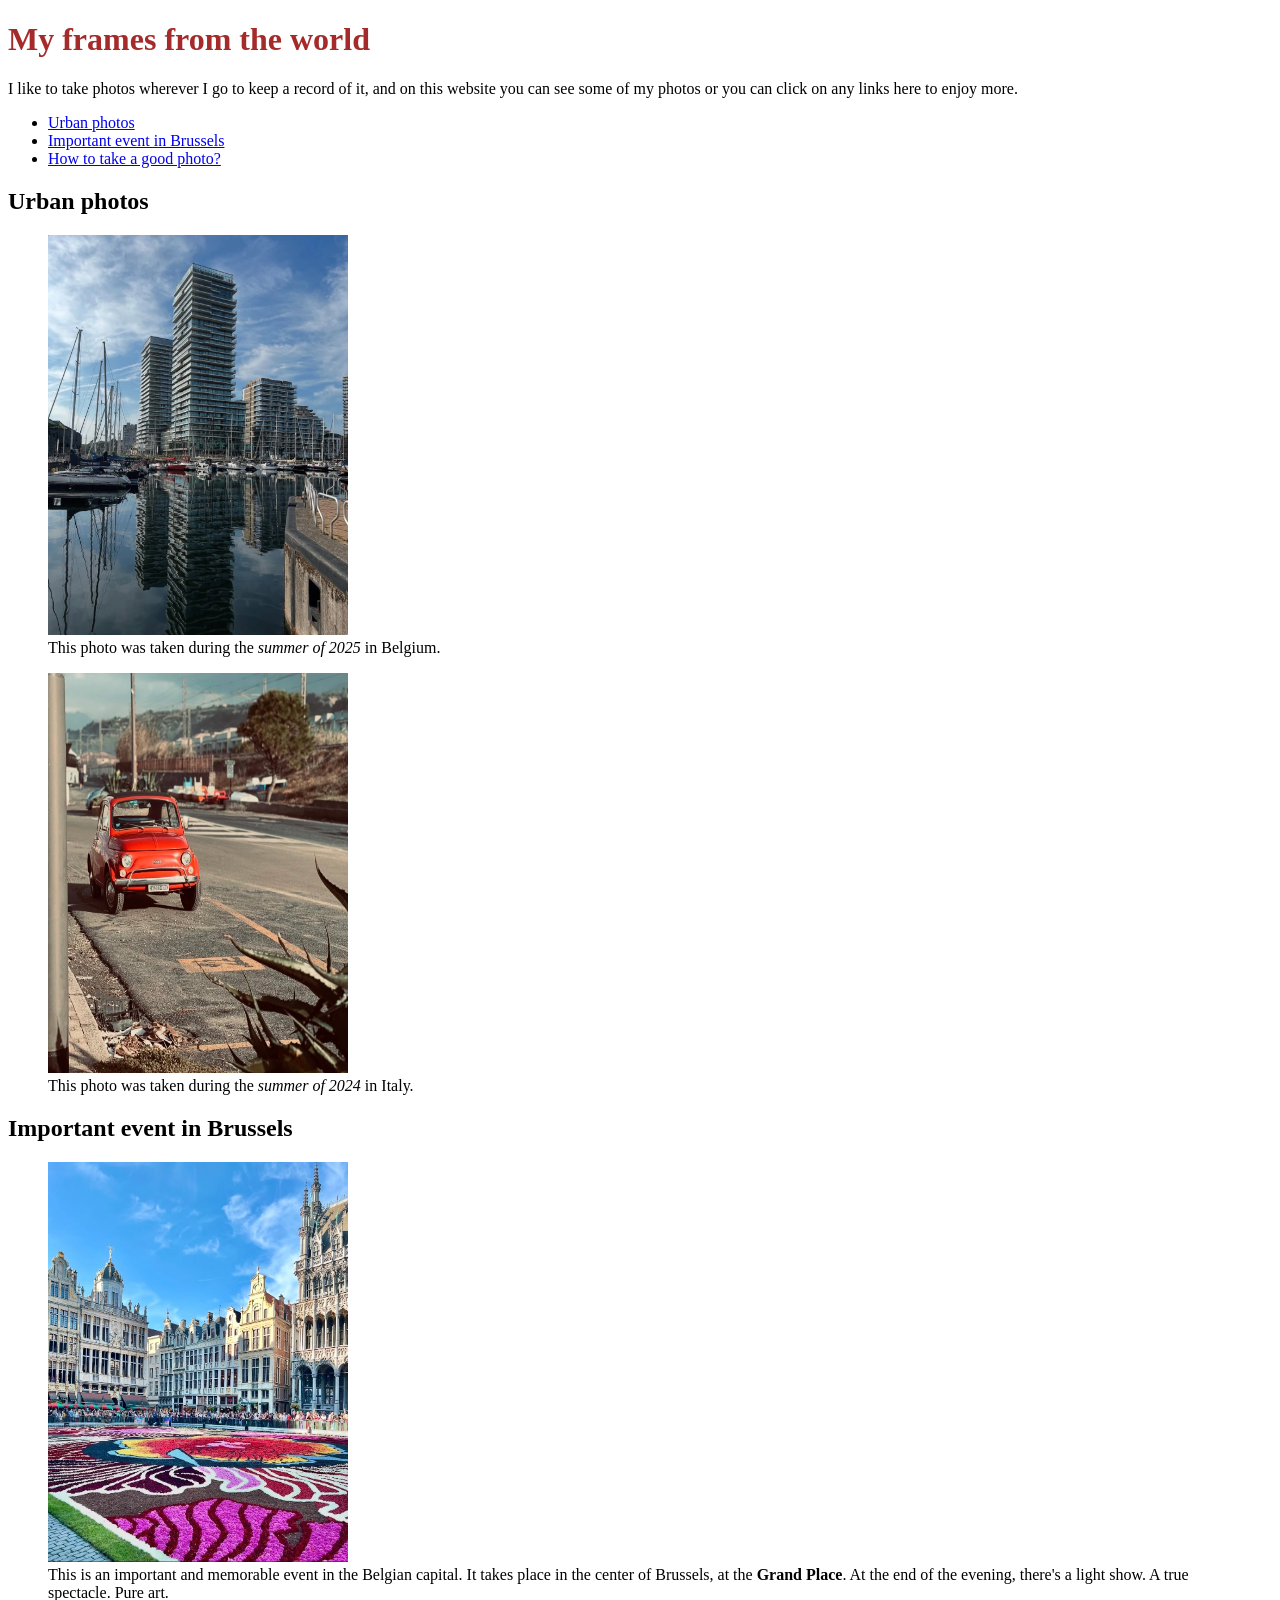
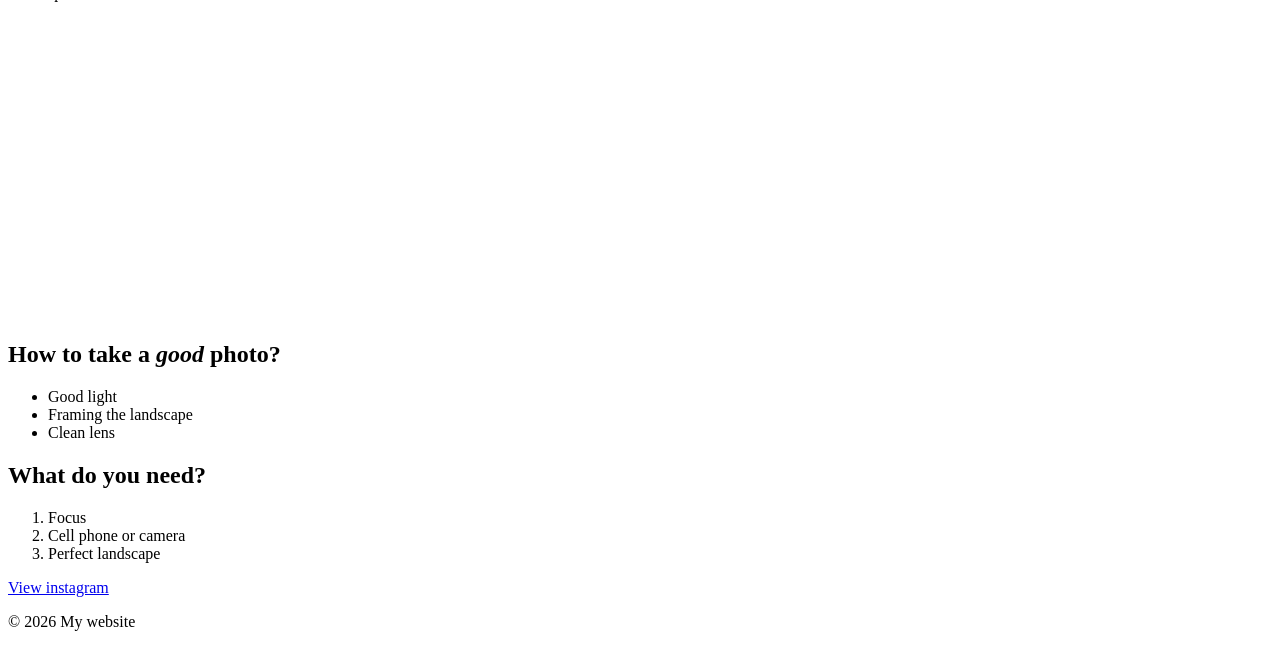
==== commit a423d415: "my_first_project_" ====
--- a/index.html
+++ b/index.html
@@ -14,8 +14,8 @@
     <nav>
       <ul>
        <li><a href="#urban-photo">Urban photos</a></li>
-       <li></li><a href="#important-event-in-Brussels">Important event in Brussels</a></li>
-       <li></li><a href="#How-to-take-a-good-photo?">How to take a good photo?</a></li>
+       <li><a href="#important-event-in-Brussels">Important event in Brussels</a></li>
+       <li><a href="#how-to-take-a-good-photo?">How to take a good photo?</a></li>
       </ul>
     </nav>
   </header>
@@ -56,7 +56,7 @@
     </section>
     <section>
       <div class="list">    
-        <h2>How to take a <em>good</em> photo?</h2>
+        <h2 id="how-to-take-a-good-photo?">How to take a <em>good</em> photo?</h2>
         <ul>
         <li>Good light</li>
         <li>Framing the landscape</li>
